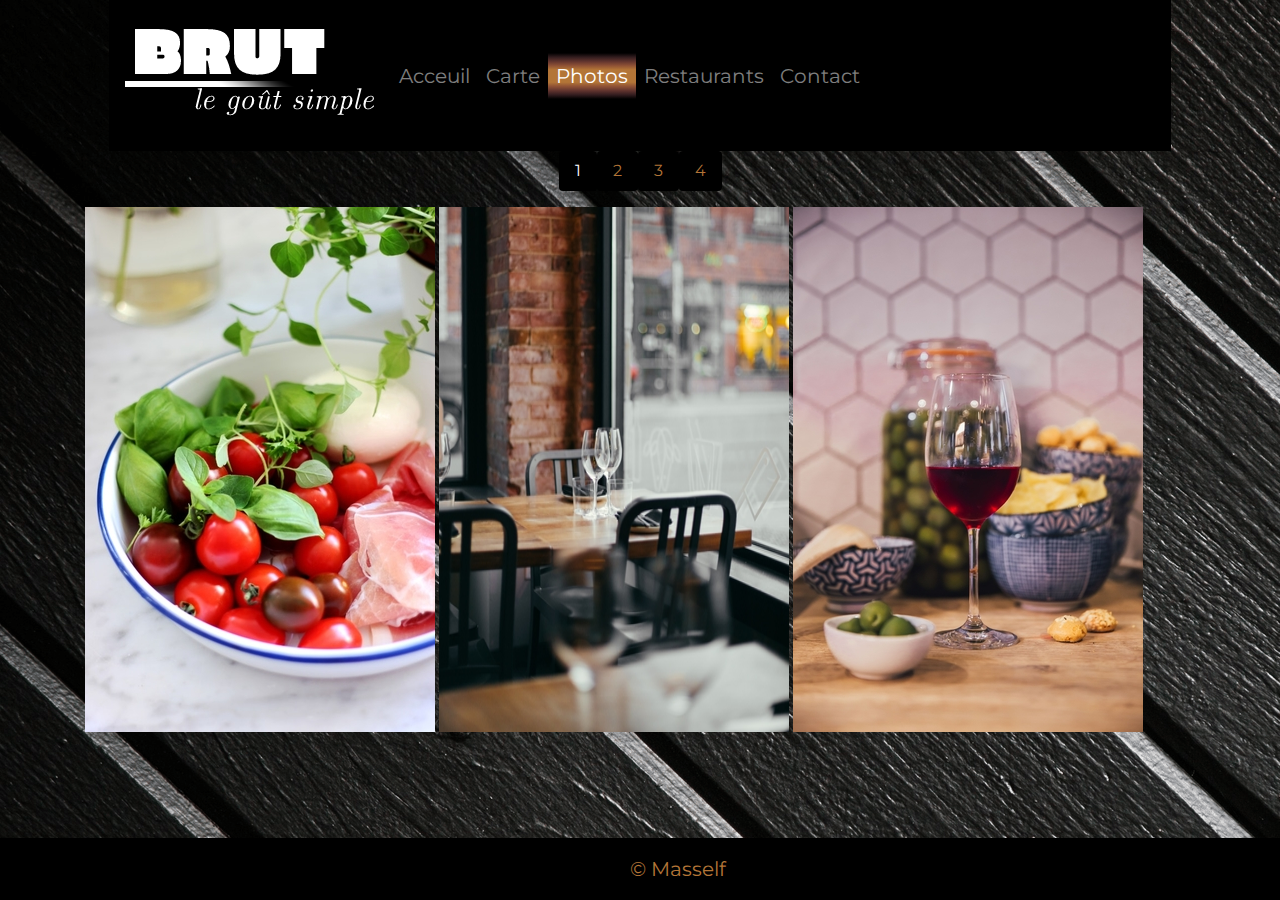
==== photo.html @ 04fa737e "Final Push" ====
<!doctype html>
<html lang="en">

<head>
    <title>Brut, goût simple et pur</title>
    <meta charset="utf-8">
    <meta name="viewport" content="width=device-width, initial-scale=1, shrink-to-fit=no">
    <link rel="stylesheet" href="https://stackpath.bootstrapcdn.com/bootstrap/4.3.1/css/bootstrap.min.css"
        integrity="sha384-ggOyR0iXCbMQv3Xipma34MD+dH/1fQ784/j6cY/iJTQUOhcWr7x9JvoRxT2MZw1T" crossorigin="anonymous">
    <link rel="stylesheet" href="assets/css/photo.css">
    <link rel="stylesheet" href="https://use.fontawesome.com/releases/v5.8.1/css/all.css"
    integrity="sha384-50oBUHEmvpQ+1lW4y57PTFmhCaXp0ML5d60M1M7uH2+nqUivzIebhndOJK28anvf" crossorigin="anonymous" />
    <link href="https://fonts.googleapis.com/css?family=Montserrat&display=swap" rel="stylesheet">
</head>

<body class="row">
    <!--Navbar-->
    <div class="container col-sm-10">
        <nav class="navbar navbar-expand-sm navbar-dark sticky-top" style="background-color:black; font-size: 20px;">
            <button class="navbar-toggler" data-toggle="collapse" data-target="#collapse_target">
                <span class="navbar-toggler-icon"></span>
            </button>
            <a class="navbar-brand"><img src="images/logo.png" alt="Logo du restaurant"></a>
            <div class="collapse navbar-collapse" id="collapse_target">
                <ul class="navbar-nav">
                    <li class="nav-item">
                        <a class="nav-link" href="index.html">Acceuil</a>
                    </li>
                    <li class="nav-item">
                        <a class="nav-link" href="carte.html">Carte</a>
                    </li>
                    <li class="nav-item">
                        <a class="nav-link active" style="background-image: linear-gradient(to bottom, #000000, #331d1f, #61342e, #8e5135, #b37537, #b37537, #b37537, #b37537, #8e5135, #61342e, #331d1f, #000000);" href="photo.html">Photos</a>
                    </li>
                    <li class="nav-item">
                        <a class="nav-link" href="restaurant.html">Restaurants</a>
                    </li>
                    <li class="nav-item">
                        <a class="nav-link" href="contact.html">Contact</a>
                    </li>
                </ul>
            </div>
        </nav>
    </div>
    
<!--Fin navbar-->

<!--Pagination-->

<article class="container">
  <ul class="nav nav-pills mb-3 justify-content-center" id="pills-tab" role="tablist">
      <li class="nav-item">
          <a class="nav-link active color-nav" id="pills-1-tab" data-toggle="pill" href="#pills-1" role="tab"
              aria-controls="pills-home" aria-selected="true">1</a>
      </li>
      <li class="nav-item">
          <a class="nav-link color-nav" id="pills-2-tab" data-toggle="pill" href="#pills-2" role="tab"
              aria-controls="pills-profile" aria-selected="false">2</a>
      </li>
      <li class="nav-item">
          <a class="nav-link color-nav" id="pills-3-tab" data-toggle="pill" href="#pills-3" role="tab"
              aria-controls="pills-contact" aria-selected="false">3</a>
      </li>
      <li class="nav-item">
          <a class="nav-link color-nav" id="pills-4-tab" data-toggle="pill" href="#pills-4" role="tab"
              aria-controls="pills-contact" aria-selected="false">4</a>
      </li>
  </ul>
  <div class="tab-content" id="pills-tabContent">
      <div class="tab-pane fade show active" id="pills-1" role="tabpanel" aria-labelledby="pills-1-tab">
          <img class="photo" src="/images/tomatejambon.jpg" alt="img01">
          <img class="photo" src="/images/tables.jpg" alt="img02">
          <img class="photo" src="/images/vinrouge.jpg" alt="img03">
      </div>
      <div class="tab-pane fade" id="pills-2" role="tabpanel" aria-labelledby="pills-2-tab">
          <img class="photo" src="/images/porccru.jpg" alt="img04">
          <img class="photo" src="/images/tables.jpg" alt="img05">
          <img class="photo" src="/images/fraisebol.jpg" alt="img06">
      </div>
      <div class="tab-pane fade" id="pills-3" role="tabpanel" aria-labelledby="pills-3-tab">
          <img class="photo" src="/images/burgerboeuf.jpg" alt="img07">
          <img class="photo" src="/images/pasta.jpg" alt="img08">
          <img class="photo" src="/images/smoothie.jpg" alt="img09">
      </div>
      <div class="tab-pane fade" id="pills-4" role="tabpanel" aria-labelledby="pills-4-tab">
          <img class="photo" src="/images/smoothiefruits.jpg" alt="img010">
          <img class="photo" src="/images/pancake.jpg" alt="img011">
          <img class="photo" src="/images/choux.jpg" alt="img012">
      </div>
  </div>
</article>

<!--Footer-->
    <footer class="page-footer footer fixed-bottom" style="background-color:black; color: #b37537; font-size:20px;">
        <div class="footer-copyright text-center py-3">
            <a href="http://twitter.com" target="_blank"><i class="fab fa-twitter"
                    style="color: #b37537;  margin-left: 1%; margin-right: 1%;"></i></a>
            <a href="http://twitter.com" target="_blank"><i class="fab fa-facebook-f"
                    style="color: #b37537;  margin-left: 1%; margin-right: 1%;"></i></a>
            <a href="http://twitter.com" target="_blank"><i class="fab fa-twitter"
                    style="color: #b37537;  margin-left: 1%; margin-right: 1%;"></i></a>
            © Masself
        </div>
    </footer>
<!--Fin footer-->

    <!-- Optional JavaScript -->
    <!-- jQuery first, then Popper.js, then Bootstrap JS -->
    <script src="https://code.jquery.com/jquery-3.3.1.slim.min.js"
        integrity="sha384-q8i/X+965DzO0rT7abK41JStQIAqVgRVzpbzo5smXKp4YfRvH+8abtTE1Pi6jizo" crossorigin="anonymous">
    </script>
    <script src="https://cdnjs.cloudflare.com/ajax/libs/popper.js/1.14.7/umd/popper.min.js"
        integrity="sha384-UO2eT0CpHqdSJQ6hJty5KVphtPhzWj9WO1clHTMGa3JDZwrnQq4sF86dIHNDz0W1" crossorigin="anonymous">
    </script>
    <script src="https://stackpath.bootstrapcdn.com/bootstrap/4.3.1/js/bootstrap.min.js"
        integrity="sha384-JjSmVgyd0p3pXB1rRibZUAYoIIy6OrQ6VrjIEaFf/nJGzIxFDsf4x0xIM+B07jRM" crossorigin="anonymous">
    </script>
</body>

</html>
---- assets/css/photo.css ----
@import url("https://fonts.googleapis.com/css?family=Montserrat");
body {
  font-family: 'Montserrat', sans-serif;
  background: url("/images/bg.png"), no-repeat;
}

.nav-link, .color-nav {
  color: #b37537;
  background-color: black !important;
}

.nav-link:hover, .color-nav:hover {
  color: white;
}

.photo {
  width: 350px;
  height: 525px;
}

@media screen and (max-width: 800px) {
  .photo {
    margin: 2%;
  }
}
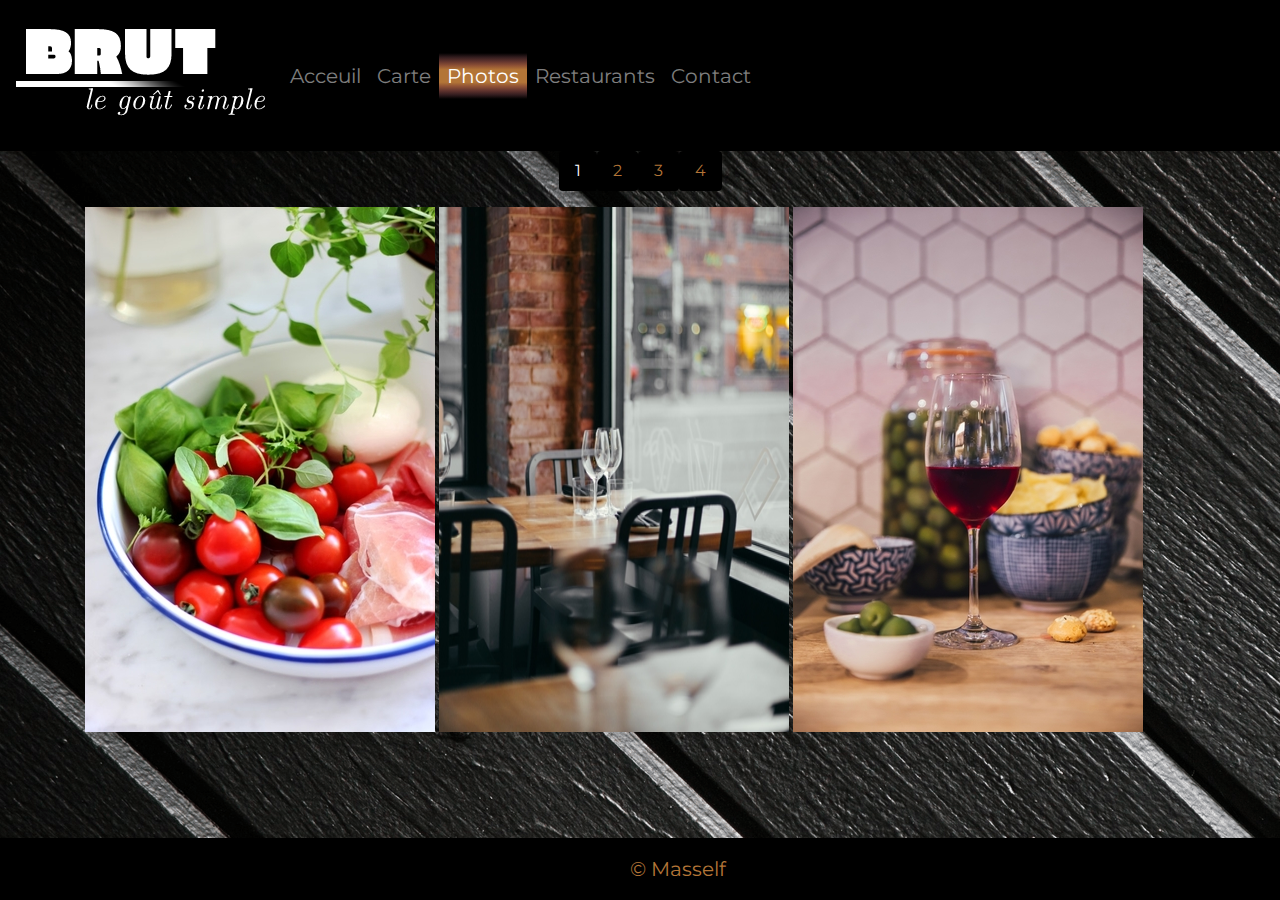
==== commit a5a1a60e: "NavBar photos correction" ====
--- a/photo.html
+++ b/photo.html
@@ -9,13 +9,13 @@
         integrity="sha384-ggOyR0iXCbMQv3Xipma34MD+dH/1fQ784/j6cY/iJTQUOhcWr7x9JvoRxT2MZw1T" crossorigin="anonymous">
     <link rel="stylesheet" href="assets/css/photo.css">
     <link rel="stylesheet" href="https://use.fontawesome.com/releases/v5.8.1/css/all.css"
-    integrity="sha384-50oBUHEmvpQ+1lW4y57PTFmhCaXp0ML5d60M1M7uH2+nqUivzIebhndOJK28anvf" crossorigin="anonymous" />
+        integrity="sha384-50oBUHEmvpQ+1lW4y57PTFmhCaXp0ML5d60M1M7uH2+nqUivzIebhndOJK28anvf" crossorigin="anonymous" />
     <link href="https://fonts.googleapis.com/css?family=Montserrat&display=swap" rel="stylesheet">
 </head>
 
 <body class="row">
     <!--Navbar-->
-    <div class="container col-sm-10">
+    <div class="container col-sm-12">
         <nav class="navbar navbar-expand-sm navbar-dark sticky-top" style="background-color:black; font-size: 20px;">
             <button class="navbar-toggler" data-toggle="collapse" data-target="#collapse_target">
                 <span class="navbar-toggler-icon"></span>
@@ -30,7 +30,9 @@
                         <a class="nav-link" href="carte.html">Carte</a>
                     </li>
                     <li class="nav-item">
-                        <a class="nav-link active" style="background-image: linear-gradient(to bottom, #000000, #331d1f, #61342e, #8e5135, #b37537, #b37537, #b37537, #b37537, #8e5135, #61342e, #331d1f, #000000);" href="photo.html">Photos</a>
+                        <a class="nav-link active"
+                            style="background-image: linear-gradient(to bottom, #000000, #331d1f, #61342e, #8e5135, #b37537, #b37537, #b37537, #b37537, #8e5135, #61342e, #331d1f, #000000);"
+                            href="photo.html">Photos</a>
                     </li>
                     <li class="nav-item">
                         <a class="nav-link" href="restaurant.html">Restaurants</a>
@@ -42,55 +44,55 @@
             </div>
         </nav>
     </div>
-    
-<!--Fin navbar-->
 
-<!--Pagination-->
+    <!--Fin navbar-->
 
-<article class="container">
-  <ul class="nav nav-pills mb-3 justify-content-center" id="pills-tab" role="tablist">
-      <li class="nav-item">
-          <a class="nav-link active color-nav" id="pills-1-tab" data-toggle="pill" href="#pills-1" role="tab"
-              aria-controls="pills-home" aria-selected="true">1</a>
-      </li>
-      <li class="nav-item">
-          <a class="nav-link color-nav" id="pills-2-tab" data-toggle="pill" href="#pills-2" role="tab"
-              aria-controls="pills-profile" aria-selected="false">2</a>
-      </li>
-      <li class="nav-item">
-          <a class="nav-link color-nav" id="pills-3-tab" data-toggle="pill" href="#pills-3" role="tab"
-              aria-controls="pills-contact" aria-selected="false">3</a>
-      </li>
-      <li class="nav-item">
-          <a class="nav-link color-nav" id="pills-4-tab" data-toggle="pill" href="#pills-4" role="tab"
-              aria-controls="pills-contact" aria-selected="false">4</a>
-      </li>
-  </ul>
-  <div class="tab-content" id="pills-tabContent">
-      <div class="tab-pane fade show active" id="pills-1" role="tabpanel" aria-labelledby="pills-1-tab">
-          <img class="photo" src="/images/tomatejambon.jpg" alt="img01">
-          <img class="photo" src="/images/tables.jpg" alt="img02">
-          <img class="photo" src="/images/vinrouge.jpg" alt="img03">
-      </div>
-      <div class="tab-pane fade" id="pills-2" role="tabpanel" aria-labelledby="pills-2-tab">
-          <img class="photo" src="/images/porccru.jpg" alt="img04">
-          <img class="photo" src="/images/tables.jpg" alt="img05">
-          <img class="photo" src="/images/fraisebol.jpg" alt="img06">
-      </div>
-      <div class="tab-pane fade" id="pills-3" role="tabpanel" aria-labelledby="pills-3-tab">
-          <img class="photo" src="/images/burgerboeuf.jpg" alt="img07">
-          <img class="photo" src="/images/pasta.jpg" alt="img08">
-          <img class="photo" src="/images/smoothie.jpg" alt="img09">
-      </div>
-      <div class="tab-pane fade" id="pills-4" role="tabpanel" aria-labelledby="pills-4-tab">
-          <img class="photo" src="/images/smoothiefruits.jpg" alt="img010">
-          <img class="photo" src="/images/pancake.jpg" alt="img011">
-          <img class="photo" src="/images/choux.jpg" alt="img012">
-      </div>
-  </div>
-</article>
+    <!--Pagination-->
 
-<!--Footer-->
+    <article class="container">
+        <ul class="nav nav-pills mb-3 justify-content-center" id="pills-tab" role="tablist">
+            <li class="nav-item">
+                <a class="nav-link active color-nav" id="pills-1-tab" data-toggle="pill" href="#pills-1" role="tab"
+                    aria-controls="pills-home" aria-selected="true">1</a>
+            </li>
+            <li class="nav-item">
+                <a class="nav-link color-nav" id="pills-2-tab" data-toggle="pill" href="#pills-2" role="tab"
+                    aria-controls="pills-profile" aria-selected="false">2</a>
+            </li>
+            <li class="nav-item">
+                <a class="nav-link color-nav" id="pills-3-tab" data-toggle="pill" href="#pills-3" role="tab"
+                    aria-controls="pills-contact" aria-selected="false">3</a>
+            </li>
+            <li class="nav-item">
+                <a class="nav-link color-nav" id="pills-4-tab" data-toggle="pill" href="#pills-4" role="tab"
+                    aria-controls="pills-contact" aria-selected="false">4</a>
+            </li>
+        </ul>
+        <div class="tab-content" id="pills-tabContent">
+            <div class="tab-pane fade show active" id="pills-1" role="tabpanel" aria-labelledby="pills-1-tab">
+                <img class="photo" src="/images/tomatejambon.jpg" alt="img01">
+                <img class="photo" src="/images/tables.jpg" alt="img02">
+                <img class="photo" src="/images/vinrouge.jpg" alt="img03">
+            </div>
+            <div class="tab-pane fade" id="pills-2" role="tabpanel" aria-labelledby="pills-2-tab">
+                <img class="photo" src="/images/porccru.jpg" alt="img04">
+                <img class="photo" src="/images/tables.jpg" alt="img05">
+                <img class="photo" src="/images/fraisebol.jpg" alt="img06">
+            </div>
+            <div class="tab-pane fade" id="pills-3" role="tabpanel" aria-labelledby="pills-3-tab">
+                <img class="photo" src="/images/burgerboeuf.jpg" alt="img07">
+                <img class="photo" src="/images/pasta.jpg" alt="img08">
+                <img class="photo" src="/images/smoothie.jpg" alt="img09">
+            </div>
+            <div class="tab-pane fade" id="pills-4" role="tabpanel" aria-labelledby="pills-4-tab">
+                <img class="photo" src="/images/smoothiefruits.jpg" alt="img010">
+                <img class="photo" src="/images/pancake.jpg" alt="img011">
+                <img class="photo" src="/images/choux.jpg" alt="img012">
+            </div>
+        </div>
+    </article>
+
+    <!--Footer-->
     <footer class="page-footer footer fixed-bottom" style="background-color:black; color: #b37537; font-size:20px;">
         <div class="footer-copyright text-center py-3">
             <a href="http://twitter.com" target="_blank"><i class="fab fa-twitter"
@@ -102,7 +104,7 @@
             © Masself
         </div>
     </footer>
-<!--Fin footer-->
+    <!--Fin footer-->
 
     <!-- Optional JavaScript -->
     <!-- jQuery first, then Popper.js, then Bootstrap JS -->
